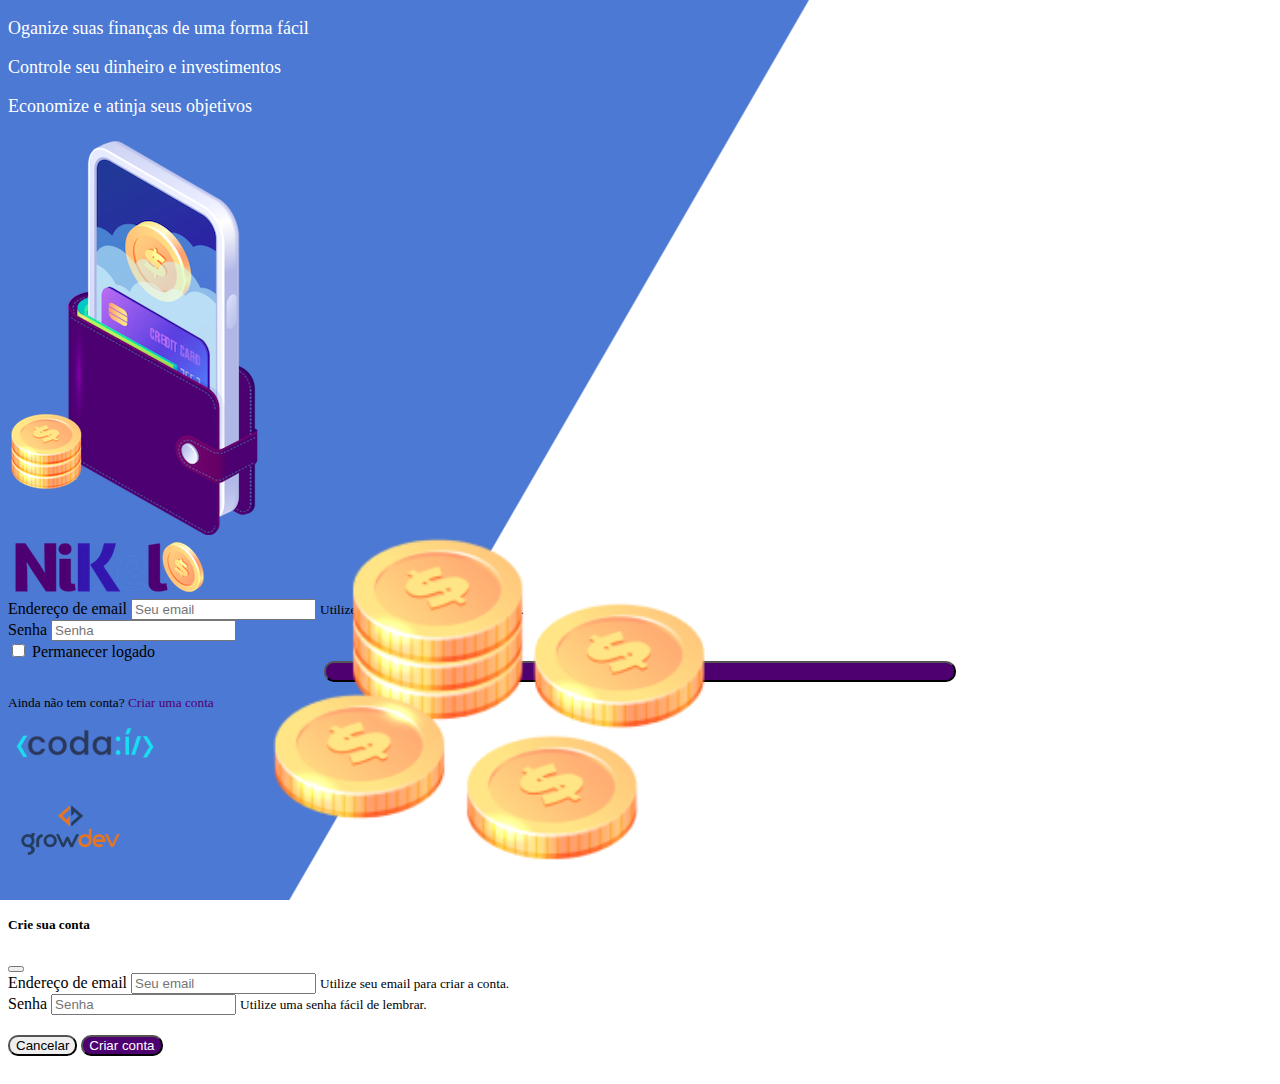
==== public/index.html @ 5a6c3f3c "Iniciando o Git" ====
<!DOCTYPE html>
<html lang="en">
<head>
    <meta charset="UTF-8">
    <meta http-equiv="X-UA-Compatible" content="IE=edge">
    <meta name="viewport" content="width=device-width, initial-scale=1.0">
    <title>Nikel</title>
    <script src="https://cdn.jsdelivr.net/npm/@popperjs/core@2.11.5/dist/umd/popper.min.js" integrity="sha384-Xe+8cL9oJa6tN/veChSP7q+mnSPaj5Bcu9mPX5F5xIGE0DVittaqT5lorf0EI7Vk" crossorigin="anonymous"></script>
    <script src="https://cdn.jsdelivr.net/npm/bootstrap@5.2.0/dist/js/bootstrap.min.js" integrity="sha384-ODmDIVzN+pFdexxHEHFBQH3/9/vQ9uori45z4JjnFsRydbmQbmL5t1tQ0culUzyK" crossorigin="anonymous"></script>
    <link rel="stylesheet" href="https://stackpath.bootstrapcdn.com/bootstrap/4.1.3/css/bootstrap.min.css" integrity="sha384-MCw98/SFnGE8fJT3GXwEOngsV7Zt27NXFoaoApmYm81iuXoPkFOJwJ8ERdknLPMO" crossorigin="anonymous">
    <link rel="stylesheet" href="./css/style.css">
</head>
<body id="login">
    <main>
        <div class="container">
          <div class="row vh-100">
            <div class="col d-flex justify-content-center my-5 flex-column">
                <div class="text-login">
                    <p>Oganize suas finanças de uma forma fácil</p>
                    <p>Controle seu dinheiro e investimentos</p>
                    <p>Economize e atinja seus objetivos</p>
                </div>
                <div class="text-center">
                    <img src="../assets/assets/images/pocket.png" alt="image-pocket" class="img-fluid" srcset="">
                    <img src="../assets/assets/images/coins.png" alt="imge-coins" class="img-fluid d-none d-md-inline coins" srcset="">
                </div>
            </div>
            <div class="col d-flex justify-content-center my-5 flex-column">
                <class="container">
                    <div class="row">
                        <div class="col">
                            <div class="text-center mb-3">
                                <img src="../assets/assets/images/nikel-logo.png" alt="logo-nikel"  class="img-fluid" srcset="">
                            </div>
                        </div>
                    </div>
                    <div class="row">
                        <div class="col">
                            <form id="login-form">
                                <div class="form-group">
                                  <label for="email-input">Endereço de email</label>
                                  <input type="email" class="form-control" id="email-input" aria-describedby="emailHelp" placeholder="Seu email">
                                  <small id="emailHelp" class="form-text text-muted">Utilize seu email para realizar o login.</small>
                                </div>
                                <div class="form-group">
                                  <label for="password-input">Senha</label>
                                  <input type="password" class="form-control" id="password-input" placeholder="Senha">
                                </div>
                                <div class="form-group form-check">
                                  <input type="checkbox" class="form-check-input" id="session-check">
                                  <label class="form-check-label" for="session-check">Permanecer logado</label>
                                </div>
                                <button type="submit" class="button-login">Entrar</button>
                              </form>
                        </div>
                    </div>
                    <div class="row">
                        <div class="col">
                            <small id="emailHelp" class="form-text text-muted"><p id="link-conta" class="form-text text-center mt-2" data-bs-toggle="modal" data-bs-target="#register-modal">Ainda não tem conta? 
                            <spam class="link-default">Criar uma conta</spam></p></div></div></small>
                        </div>
                    </div>
                    <div class="row">
                        <div class="col">
                            <div class="text-center mt-5">
                                <img src="../assets/assets/images/codai-logo.png" alt="codai-logo" srcset="">
                            </div>
                        </div>
                    </div>
                    <div class="row">
                        <div class="col">
                            <div class="text-center">
                                <img src="../assets/assets/images/growdev-logo.png" alt="growdev-logo" srcset="">
                            </div>
                        </div>
                    </div>
                </div>
            </div>
          </div>
        </div>
        <!-- Modal -->
  <div class="modal fade" id="register-modal" tabindex="-1" aria-labelledby="exampleModalLabel" aria-hidden="true">
    <div class="modal-dialog">
      <div class="modal-content">
        <div class="modal-header">
          <h5 class="modal-title" id="exampleModalLabel">Crie sua conta</h5>
          <button type="button" class="btn-close" data-bs-dismiss="modal" aria-label="Close"></button>
        </div>
        <form id="create-form">
        <div class="modal-body">
                <div class="form-group">
                  <label for="email-create-input">Endereço de email</label>
                  <input type="email" class="form-control" id="email-create-input" aria-describedby="emailHelp" placeholder="Seu email" required>
                  <small id="emailHelp" class="form-text text-muted">Utilize seu email para criar a conta.</small>
                </div>
                <div class="form-group">
                  <label for="password-create-input">Senha</label>
                  <input type="password" class="form-control" id="password-create-input" placeholder="Senha" required>
                  <small id="emailHelp" class="form-text text-muted">Utilize uma senha fácil de lembrar.</small>
                </div>
        </div>
        <div class="modal-footer">
          <button type="button" class="btn btn-secondary button-cancel" data-bs-dismiss="modal">Cancelar</button>
          <button type="submit" class="btn button-default">Criar conta</button>
        </div>
        </form>
      </div>
    </div>
  </div>
    </main>
    <script src="./js/index.js"></script>
</body>
</html>
---- public/css/style.css ----
#login {
    background: linear-gradient(120deg, #4c79d3 44.9%, #ffffff 45%) no-repeat fixed;
}

#app {
    background: linear-gradient(120deg, #ffffff 44.9%, #4c79d3 45%) no-repeat fixed;
}

header {
    border-bottom: 1px solid #bedcbc;
    padding: 5px;
    background-color: #ffffff;
}

.color-primary {
    color: #4e0070;
}

.color-secondary {
    color: #4c79d3;
}

.icon-detail {
    font-size: 50px;
    margin-right: 10px;
    padding-left: 50px;
    vertical-align: middle;
}

.text-login {
    color: #ffffff;
    font-size: 18px;
    font-weight: 500;
}

.coins {
    position: absolute;
    bottom: 5px;
    width: 35%;
}

.button-login {
    border-radius: 10px;
    background-color: #4e0070;
    color: #ffffff;
    width: 50%;
    margin: 0 25%;
}

.button-default {
    border-radius: 10px;
    background: #4e0070;
    color: #ffffff;
    margin: 20px 0px 20px;
}

.button-cancel {
    border-radius: 10px;
}

.button-float {
    border-radius: 100%;
    height: 60px;
    width: 60px;
    position: fixed;
    bottom: 1rem;
    right: 2rem;
    font-size: 35px;
    background-color: #4e0070;
    color: #ffffff;
    padding: 0%;
    border: 2px solid #4e0070;
}

.button-float:hover {
    border: 2px solid #4c79d3;
    background-color: #ffffff;
    color: #4c79d3;
}

.button-login:hover, .button-default:hover {
    background: #4c79d3;
    color: #ffffff;
}

.link-default {
    color: #4e0070;
    cursor: pointer;
}

.link-default:hover {
    color: #4c79d3;
}

.text-valor {
    font-size: 25px;
    align-items: center;
}

.info {
    background-color: #ffffff;
    border-radius: 20px 20px 0px 0px;
    padding: 20px 0px 0px;
}

.logout {
    min-width: 5rem;
}

.menu {
    margin-right: 20px;
}
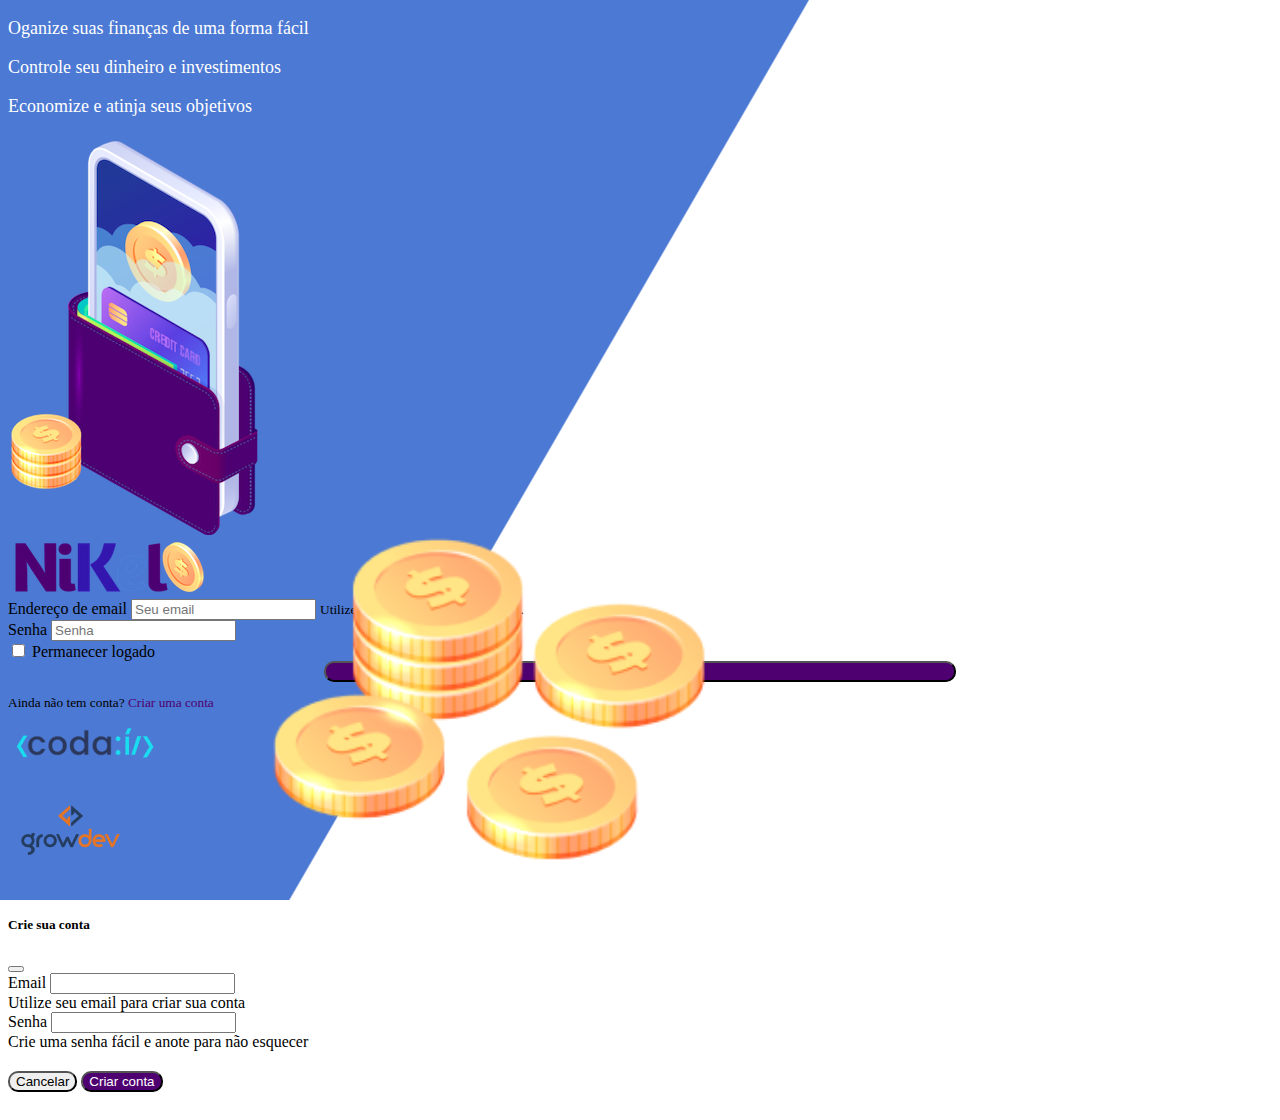
==== commit 270f81bf: "Modificado modal" ====
--- a/public/index.html
+++ b/public/index.html
@@ -21,8 +21,8 @@
                     <p>Economize e atinja seus objetivos</p>
                 </div>
                 <div class="text-center">
-                    <img src="../assets/assets/images/pocket.png" alt="image-pocket" class="img-fluid" srcset="">
-                    <img src="../assets/assets/images/coins.png" alt="imge-coins" class="img-fluid d-none d-md-inline coins" srcset="">
+                    <img src="./assets/pocket.png" alt="image-pocket" class="img-fluid" srcset="">
+                    <img src="./assets/coins.png" alt="imge-coins" class="img-fluid d-none d-md-inline coins" srcset="">
                 </div>
             </div>
             <div class="col d-flex justify-content-center my-5 flex-column">
@@ -30,7 +30,7 @@
                     <div class="row">
                         <div class="col">
                             <div class="text-center mb-3">
-                                <img src="../assets/assets/images/nikel-logo.png" alt="logo-nikel"  class="img-fluid" srcset="">
+                                <img src="./assets/nikel-logo.png" alt="logo-nikel"  class="img-fluid" srcset="">
                             </div>
                         </div>
                     </div>
@@ -63,14 +63,14 @@
                     <div class="row">
                         <div class="col">
                             <div class="text-center mt-5">
-                                <img src="../assets/assets/images/codai-logo.png" alt="codai-logo" srcset="">
+                                <img src="./assets/codai-logo.png" alt="codai-logo" srcset="">
                             </div>
                         </div>
                     </div>
                     <div class="row">
                         <div class="col">
                             <div class="text-center">
-                                <img src="../assets/assets/images/growdev-logo.png" alt="growdev-logo" srcset="">
+                                <img src="./assets/growdev-logo.png" alt="growdev-logo" srcset="">
                             </div>
                         </div>
                     </div>
@@ -78,35 +78,36 @@
             </div>
           </div>
         </div>
-        <!-- Modal -->
-  <div class="modal fade" id="register-modal" tabindex="-1" aria-labelledby="exampleModalLabel" aria-hidden="true">
-    <div class="modal-dialog">
-      <div class="modal-content">
-        <div class="modal-header">
-          <h5 class="modal-title" id="exampleModalLabel">Crie sua conta</h5>
-          <button type="button" class="btn-close" data-bs-dismiss="modal" aria-label="Close"></button>
+       <!-- Modal -->
+       <div class="modal fade" id="register-modal" tabindex="-1" aria-labelledby="exampleModalLabel" aria-hidden="true">
+        <div class="modal-dialog">
+          <div class="modal-content">
+            <div class="modal-header">
+              <h5 class="modal-title" id="exampleModalLabel">Crie sua conta</h5>
+              <button type="button" class="btn-close" data-bs-dismiss="modal" aria-label="Close"></button>
+            </div>
+            <form id="create-form">
+              <div class="modal-body">
+  
+                <div class="mb-3">
+                  <label for="email-create-input" class="form-label">Email</label>
+                  <input type="email" class="form-control" id="email-create-input" aria-describedby="emailHelp" required>
+                  <div id="emailHelp" class="form-text">Utilize seu email para criar sua conta</div>
+                </div>
+                <div class="mb-3">
+                  <label for="password-create-input" class="form-label">Senha</label>
+                  <input type="password" class="form-control" id="password-create-input" required>
+                  <div id="emailHelp" class="form-text">Crie uma senha fácil e anote para não esquecer</div>
+                </div>
+              </div>
+              <div class="modal-footer">
+                <button type="button" class="btn btn-secondary button-cancel" data-bs-dismiss="modal">Cancelar</button>
+                <button type="submit" class="btn button-default">Criar conta</button>
+              </div>
+            </form>
+          </div>
         </div>
-        <form id="create-form">
-        <div class="modal-body">
-                <div class="form-group">
-                  <label for="email-create-input">Endereço de email</label>
-                  <input type="email" class="form-control" id="email-create-input" aria-describedby="emailHelp" placeholder="Seu email" required>
-                  <small id="emailHelp" class="form-text text-muted">Utilize seu email para criar a conta.</small>
-                </div>
-                <div class="form-group">
-                  <label for="password-create-input">Senha</label>
-                  <input type="password" class="form-control" id="password-create-input" placeholder="Senha" required>
-                  <small id="emailHelp" class="form-text text-muted">Utilize uma senha fácil de lembrar.</small>
-                </div>
-        </div>
-        <div class="modal-footer">
-          <button type="button" class="btn btn-secondary button-cancel" data-bs-dismiss="modal">Cancelar</button>
-          <button type="submit" class="btn button-default">Criar conta</button>
-        </div>
-        </form>
       </div>
-    </div>
-  </div>
     </main>
     <script src="./js/index.js"></script>
 </body>
